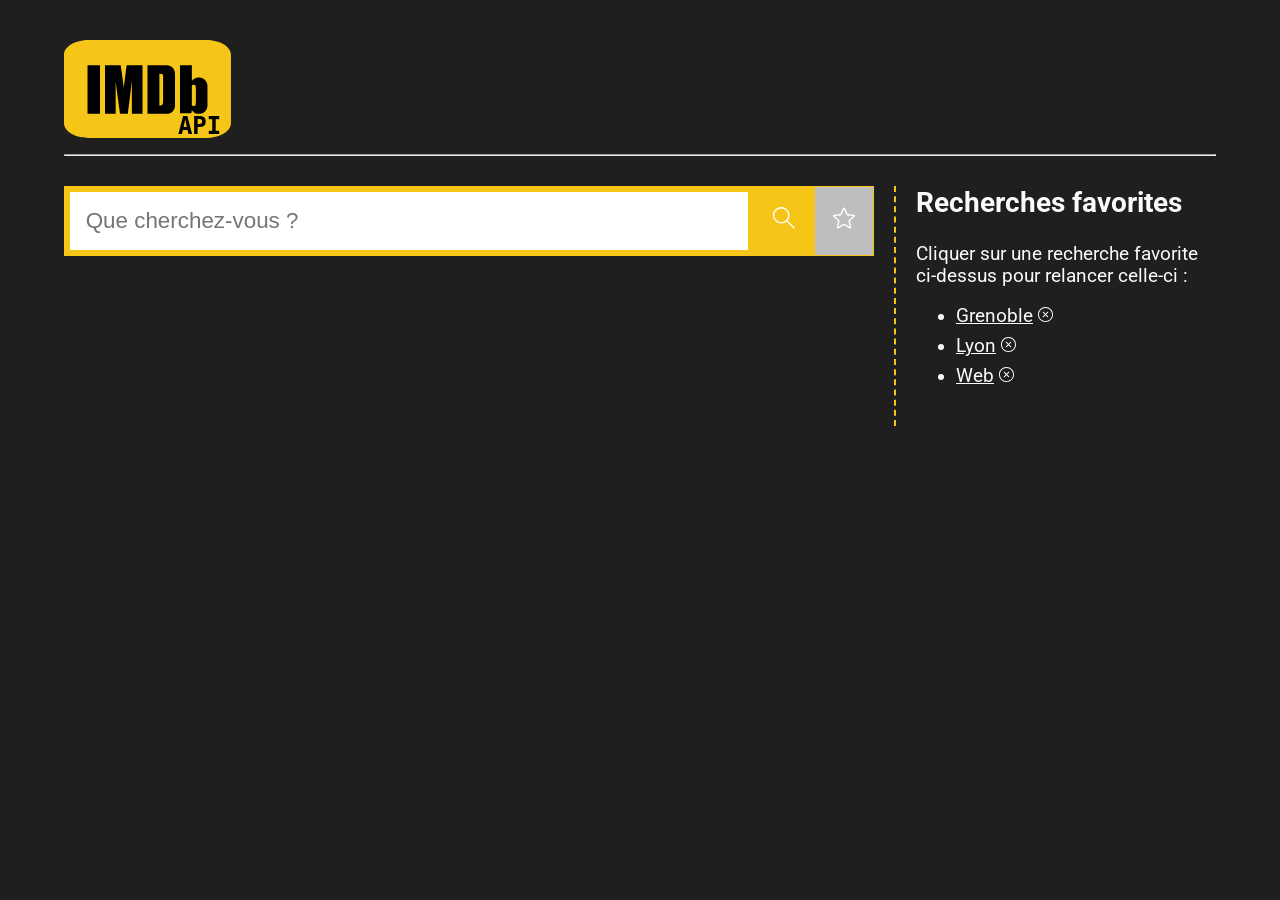
==== index.html @ 4bd90497 "° Les resultats sont mtn affiché avec les poster des films ° Chaque poster est un lien vers la page " ====
<!DOCTYPE html>
<html lang="fr" dir="ltr">
  <head>
    <title>Recherche d'offres d'emploi</title>
    <meta charset="utf-8" />
    <link rel="shortcut icon" type="image/x-icon" href="favicon-js.ico" />
    <link rel="stylesheet" href="styles/styles.css" />
  </head>

  <body>
    <header>
      
      <img src="assets/img/logo.svg" alt="logo.svg">


      <!-- <p id="explication">
        Cette page permet de rechercher des offres d'emploi via l'API publique
        de <a href="https://www.indeed.fr/" target="_blank">indeed.fr</a>.<br />
        Saisir le nom d'une ville, d'un poste, ... pour rechercher les postes
        correspondants, et enregistrer vos recherches favorites pour les
        retrouver facilement.
      </p> -->
    </header>
    <hr />

    <main id="conteneur">
      <!-- Section de recherche (avec résultats) -->
      <section id="section-recherche">
        <div id="bloc-recherche">
          <!-- Champ de recherche -->
          <input id="searchBar" type="text" placeholder="Que cherchez-vous ?" />

          <!-- Boutons -->
          <button
            id="btn-lancer-recherche"
            type="button"
            class="btn_clicable"
            title="Lancer la recherche"
          >
            <!-- Icone Loupe (provenant de flaticon.com) -->
            <img src="assets/img/loupe.svg" alt="Loupe pour recherche" width="22" />
          </button>

          <button
            id="btn-favoris"
            type="button"
            title="Ajouter la recherche aux favoris"
          >
            <!-- Icone étoile vide
							(qui indique que la recherche ne fait pas partie des favoris) -->
            <img src="assets/img//etoile-vide.svg" alt="Etoile vide" width="22" />

            <!-- Icone étoile pleine
								(qui indique que la recherche fait partie des favoris) -->
            <!-- <img src="images/etoile-pleine.svg" alt="Etoile pleine" width="22" > -->

            <!-- (Les 2 icones d'étoile provenant de flaticon.com) -->
          </button>
        </div>

        <!-- Résultats de recherche -->
        <div id="bloc-gif-attente">
          <img
            src="assets/img/attente-ajax.gif"
            alt="GIF Attente de résultats"
            width="50"
          />
        </div>
        <div id="bloc-resultats">
          <p id="info-vide" class="hide">(Aucun résultat trouvé)</p>
        </div>
      </section>

      <!-- Section de séparation (avec la bordure verte) -->
      <section id="section-separation"></section>

      <!-- Section des recherches favorites -->
      <section id="section-favoris">
        <h2>Recherches favorites</h2>
        <p>
          Cliquer sur une recherche favorite ci-dessus pour relancer celle-ci :
        </p>
        <ul id="liste-favoris">
          <li>
            <span title="Cliquer pour relancer la recherche">Grenoble</span>
            <img
              src="assets/img/croix.svg"
              alt="Icone pour supprimer le favori"
              width="15"
              title="Cliquer pour supprimer le favori"
            />
          </li>
          <li>
            <span title="Cliquer pour relancer la recherche">Lyon</span>
            <img
              src="assets/img/croix.svg"
              alt="Icone pour supprimer le favori"
              width="15"
              title="Cliquer pour supprimer le favori"
            />
          </li>
          <li>
            <span title="Cliquer pour relancer la recherhe.">Web</span>
            <img
              src="assets/img/croix.svg"
              alt="Icone pour supprimer le favori"
              width="15"
              title="Cliquer pour supprimer le favori"
            />
          </li>
        </ul>
        <p id="info-vide" class="hide">(Aucune recherche favorite)</p>
      </section>
    </main>

    <script src="./code/API/api.js"></script>
    <script src="./code/main.js"></script>
  </body>
</html>
---- styles/styles.css ----
/* Importation de la police Roboto */
@import url(https://fonts.googleapis.com/css?family=Roboto);

/* Définition des principales couleurs */
:root {
  --text-color: #fafafa; /* (Texte presque blanc) */
  --background: rgb(31,31,31); /* (Noir un peu gris) */
  --background-button: #bebebe;
  --main-yellow: #F5C518;
  --active-yellow: #ffd950;
  --almost-black: #2d2d2d;
  --noir_transparent:#1d1d1db3;
}

* {
  color: var(--text-color);
}

.hide {
  display: none;
}

body {
  background-color: var(--background);
  font: 14pt Roboto, Arial, sans-serif;
  margin: 0;
  padding: 0;
  width: 90%;
  margin: 40px auto;
}

/* Paragraphes "Aucun résultat..." et "Aucune recherche..." */
p.info-vide {
  font-style: italic;
}

/* Partie En-tête */
h1 {
  text-align: center;
  font-variant: small-caps;
  font-size: 2.5em;

  background: var(--main-yellow);
  background: linear-gradient(to right, var(--main-yellow) 36%, #473a08 100%);
  -webkit-background-clip: text;
  -webkit-text-fill-color: transparent;

}

#explication {
  font-size: 1.2em;
}

/* Conteneur principal */
#conteneur {
  display: flex;
  flex: 1;
  margin: 30px auto;
}

/* Section Recherche (avec résultats) */
#section-recherche {
  margin-top: 0;
  flex: 1 1 auto;
}

#bloc-recherche {
  display: flex;
  margin: 0 auto;
  min-width: 450px;
  flex-direction: row;
}

#bloc-recherche > input[type="text"],
#bloc-recherche > button {
  display: block;
  font-size: 1.2em;
}

#bloc-recherche > input[type="text"] {
  color: var(--almost-black);
  flex: 1;
  padding: 0.7em;
  border: 0.3em solid var(--main-yellow);
}

#bloc-recherche > button {
  padding: 0.8em 0.8em;
  /* Bordure invisible pour que le hover ne bouge pas le bouton */
  border: 1px solid var(--main-yellow);

  /* Par défaut, les boutons sont en gris
	 (S'ils sont "clicables", ils passent en vert) */
  background-color: var(--background-button);
}

/* Apparences des boutons clicables */
#bloc-recherche > button.btn_clicable {
  background-color: var(--main-yellow);
}

#bloc-recherche > button:focus {
  /* Pour éviter un affichage disgracieux
		quand le bouton reste en focus */
  outline: 0 !important;
}

#bloc-recherche > button.btn_clicable:hover {
  cursor: pointer;
  border: 1px solid white;
}

#bloc-recherche > button.btn_clicable:active {
  background-color: var(--active-yellow);
}

/* GIF de chargement (caché par défaut) */
#bloc-gif-attente {
  display: none;
  margin: 40px;
  text-align: center;
}

#bloc-resultats p.res::before {
  /* Affichage d'une flèche devant chaque résultat
		(Cf. https://unicode-table.com/fr/21E8/ ) */
  content: "\21E8\00A0";
}

#bloc-resultats {
  display: flex;
  flex-wrap: wrap;
  justify-content: space-between;
  
  padding: 25px;
  gap: 5px;
}

#bloc-resultats img {
  width: 30dvb;
  height: 50vb;

  margin-bottom: 5px;
  margin-top: 5px;
  border-radius: 8px;

  box-shadow: 0px 0px 8px black;

  transition: all 0.3s; 
}

#bloc-resultats img:hover {
  cursor: pointer;

  transform: scale(1.03);
}

/* Section de la barre de séparation */
#section-separation {
  border-left: 2px dashed var(--main-yellow);
  margin: 0 20px;
}

/* Section des recherches favorites */
#section-favoris {
  flex: 0 0 300px;
  margin-top: 0;
  margin-bottom: 20px;
}

#section-favoris h2 {
  margin-top: 0;
}

#section-favoris p {
  margin-bottom: 8px;
}

#liste-favoris li {
  margin-bottom: 8px;
  cursor: pointer;
}

#liste-favoris li span {
  text-decoration: underline;
}

#liste-favoris li span:hover {
  color: var(--main-yellow);
}

/* Media-query pour gérer l'affichage sur petit écran */
@media (max-width: 900px) {
  #conteneur {
    flex-direction: column-reverse;
  }

  #section-separation {
    border-top: 2px dashed var(--main-yellow);
    margin: 0 -10px 40px -10px;
  }

  #section-favoris {
    flex: 0;
  }
}
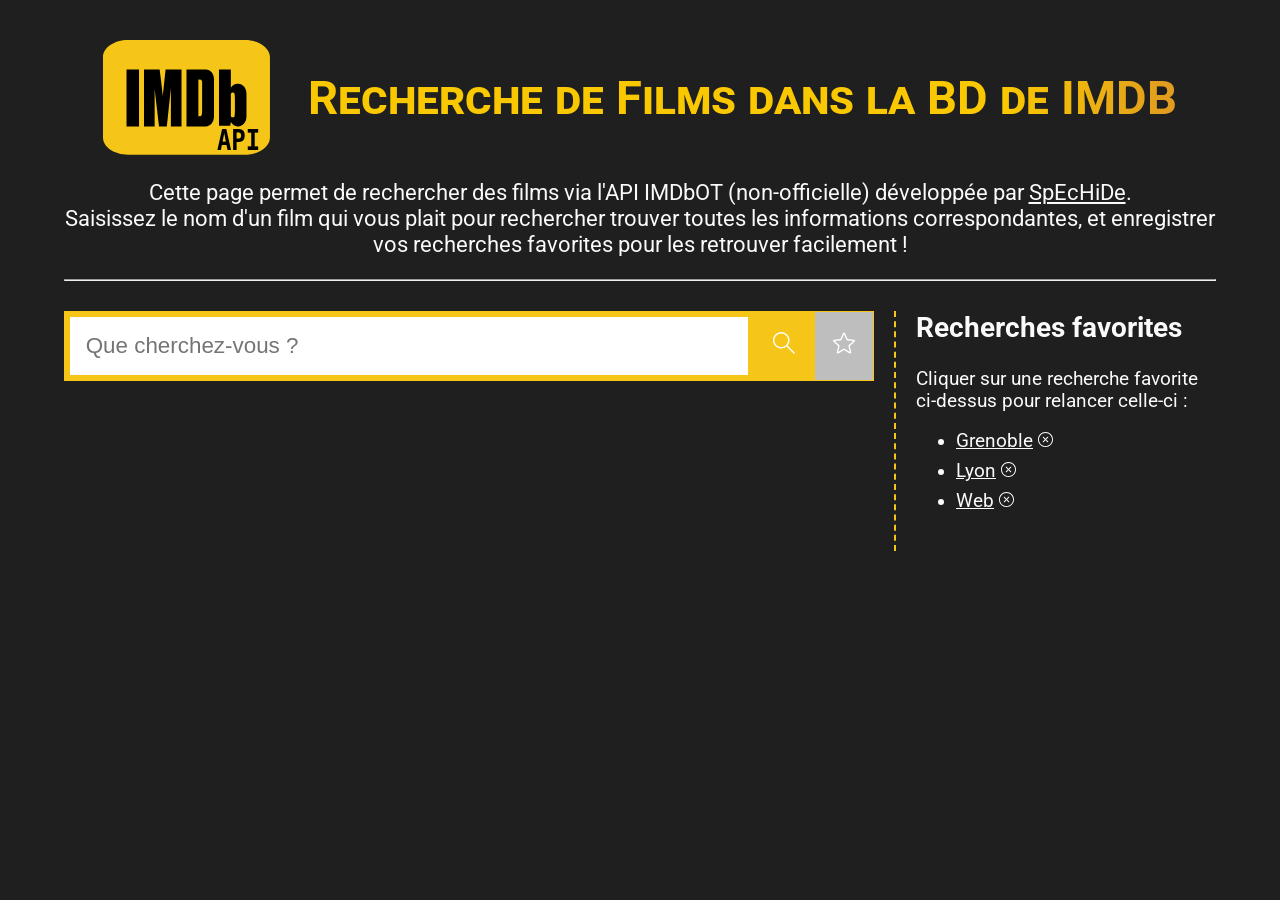
==== commit 4c160eac: "° Changement du logo de chargement ° On peut mtn rechercher en appuyant sur la touche entrer ° Ajout" ====
--- a/index.html
+++ b/index.html
@@ -9,17 +9,19 @@
 
   <body>
     <header>
+
+      <div class="header-container">
+        <img src="assets/img/logo.svg" alt="logo.svg">
+        <h1 class="animated-text">Recherche de Films dans la BD de IMDB</h1>
+      </div>
       
-      <img src="assets/img/logo.svg" alt="logo.svg">
-
-
-      <!-- <p id="explication">
-        Cette page permet de rechercher des offres d'emploi via l'API publique
-        de <a href="https://www.indeed.fr/" target="_blank">indeed.fr</a>.<br />
-        Saisir le nom d'une ville, d'un poste, ... pour rechercher les postes
-        correspondants, et enregistrer vos recherches favorites pour les
-        retrouver facilement.
-      </p> -->
+      <p id="explication">
+        Cette page permet de rechercher des films via l'API IMDbOT (non-officielle)
+        développée par <a id="lien-git" href="https://github.com/SpEcHiDe/IMDbOT?tab=readme-ov-file" target="_blank">SpEcHiDe</a>.<br />
+        Saisissez le nom d'un film qui vous plait pour rechercher trouver toutes
+        les informations correspondantes, et enregistrer vos recherches favorites pour les
+        retrouver facilement !
+      </p>
     </header>
     <hr />
 
@@ -61,7 +63,7 @@
         <!-- Résultats de recherche -->
         <div id="bloc-gif-attente">
           <img
-            src="assets/img/attente-ajax.gif"
+            src="assets/img/Eclipse-0.5s-200px.gif"
             alt="GIF Attente de résultats"
             width="50"
           />
--- a/styles/styles.css
+++ b/styles/styles.css
@@ -34,21 +34,48 @@
   font-style: italic;
 }
 
+@keyframes textShine {
+  0% {
+      background-position: 0% 50%;
+      transform: scale(1);
+  }
+  100% {
+      background-position: 100% 50%;
+      transform: scale(1.01);
+  }
+}
 /* Partie En-tête */
 h1 {
   text-align: center;
   font-variant: small-caps;
   font-size: 2.5em;
-
+}
+
+.animated-text {
   background: var(--main-yellow);
-  background: linear-gradient(to right, var(--main-yellow) 36%, #473a08 100%);
+  background: linear-gradient(
+    to right,
+    #fac800 20%,
+    #c46d41 30%,
+    #c06334 70%,
+    #cd9001 80%
+  );
   -webkit-background-clip: text;
   -webkit-text-fill-color: transparent;
 
+  background-size: 400% auto;
+  animation: textShine 4.5s ease-in-out infinite alternate;
 }
 
 #explication {
   font-size: 1.2em;
+  text-align: center;
+}
+
+.header-container {
+  display: flex;
+  flex-direction: row;
+  justify-content: space-evenly;
 }
 
 /* Conteneur principal */
@@ -136,7 +163,7 @@
   gap: 5px;
 }
 
-#bloc-resultats img {
+#bloc-resultats .res {
   width: 30dvb;
   height: 50vb;
 
@@ -149,10 +176,33 @@
   transition: all 0.3s; 
 }
 
-#bloc-resultats img:hover {
+.icon_lien {
+  display: none;
+  z-index: 9999;
+  position: absolute;
+  top: 50%;
+  left: 50%;
+  transform: translate(-50%, -50%);
+}
+
+.links {
+  transition: all 0.3s;
+}
+
+#bloc-resultats .links:hover {
   cursor: pointer;
 
+  filter: brightness(70%);
   transform: scale(1.03);
+}
+
+figure {
+  margin: 0;
+  position: relative;
+}
+
+#bloc-resultats figure:hover > .icon_lien {
+  display: block;
 }
 
 /* Section de la barre de séparation */
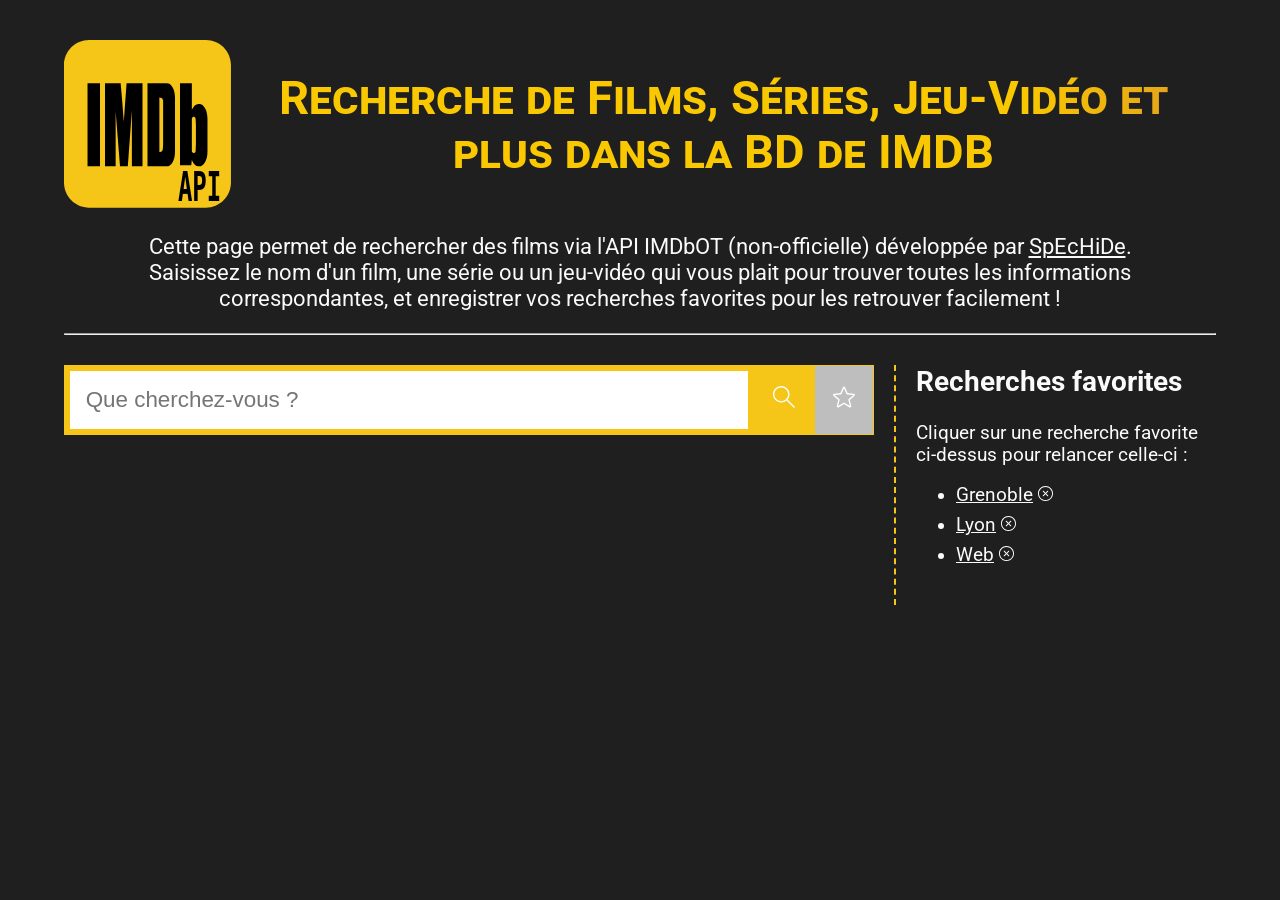
==== commit 1bcbcefc: "° Correction d'erreurs dans la description du site" ====
--- a/index.html
+++ b/index.html
@@ -12,13 +12,13 @@
 
       <div class="header-container">
         <img src="assets/img/logo.svg" alt="logo.svg">
-        <h1 class="animated-text">Recherche de Films dans la BD de IMDB</h1>
+        <h1 class="animated-text">Recherche de Films, Séries, Jeu-Vidéo et plus dans la BD de IMDB</h1>
       </div>
       
       <p id="explication">
         Cette page permet de rechercher des films via l'API IMDbOT (non-officielle)
         développée par <a id="lien-git" href="https://github.com/SpEcHiDe/IMDbOT?tab=readme-ov-file" target="_blank">SpEcHiDe</a>.<br />
-        Saisissez le nom d'un film qui vous plait pour rechercher trouver toutes
+        Saisissez le nom d'un film, une série ou un jeu-vidéo qui vous plait pour trouver toutes
         les informations correspondantes, et enregistrer vos recherches favorites pour les
         retrouver facilement !
       </p>
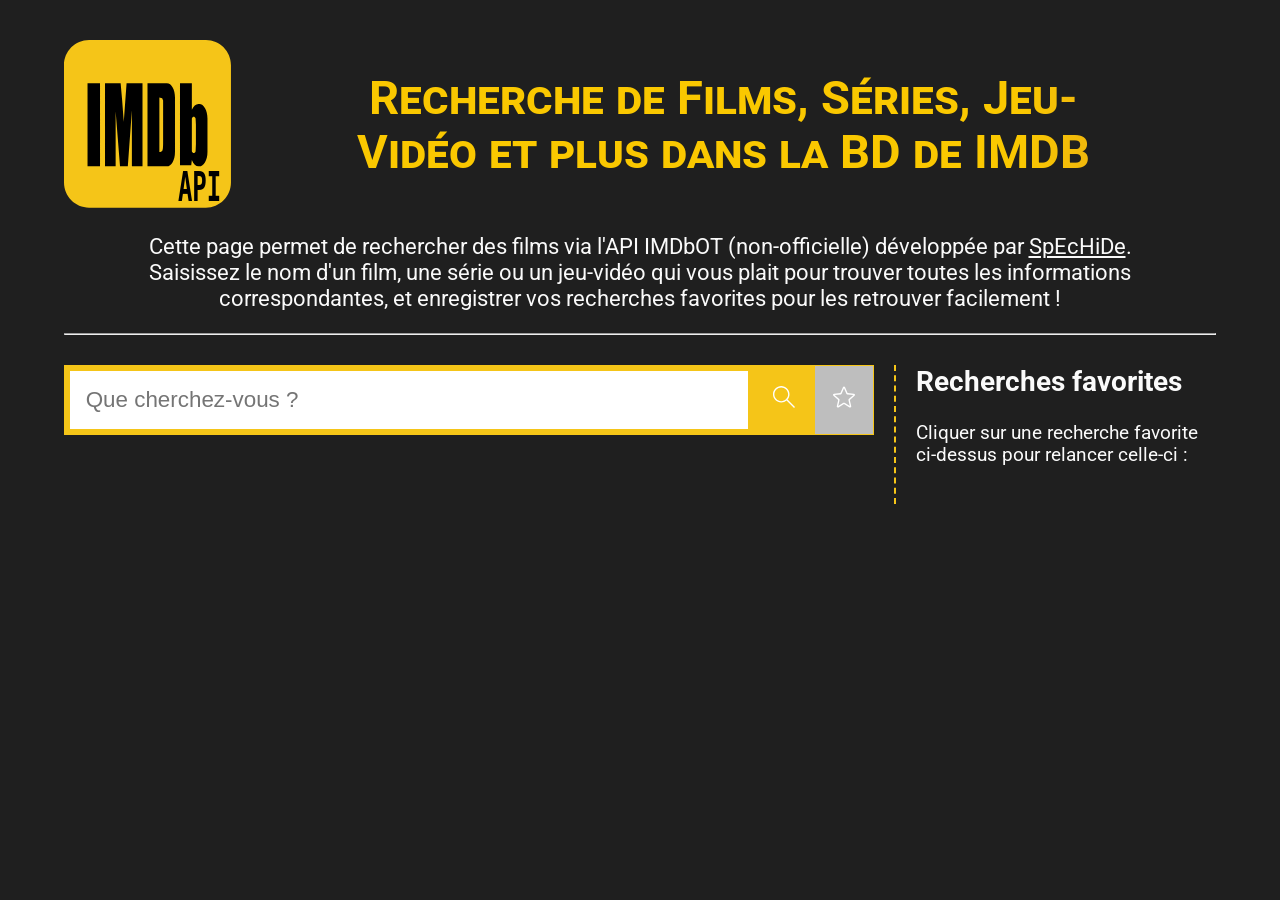
==== commit 20bd9b49: "Ajout de fonctionalité des favoris dans le localStorage." ====
--- a/index.html
+++ b/index.html
@@ -83,33 +83,6 @@
           Cliquer sur une recherche favorite ci-dessus pour relancer celle-ci :
         </p>
         <ul id="liste-favoris">
-          <li>
-            <span title="Cliquer pour relancer la recherche">Grenoble</span>
-            <img
-              src="assets/img/croix.svg"
-              alt="Icone pour supprimer le favori"
-              width="15"
-              title="Cliquer pour supprimer le favori"
-            />
-          </li>
-          <li>
-            <span title="Cliquer pour relancer la recherche">Lyon</span>
-            <img
-              src="assets/img/croix.svg"
-              alt="Icone pour supprimer le favori"
-              width="15"
-              title="Cliquer pour supprimer le favori"
-            />
-          </li>
-          <li>
-            <span title="Cliquer pour relancer la recherhe.">Web</span>
-            <img
-              src="assets/img/croix.svg"
-              alt="Icone pour supprimer le favori"
-              width="15"
-              title="Cliquer pour supprimer le favori"
-            />
-          </li>
         </ul>
         <p id="info-vide" class="hide">(Aucune recherche favorite)</p>
       </section>
@@ -117,5 +90,6 @@
 
     <script src="./code/API/api.js"></script>
     <script src="./code/main.js"></script>
+    <script src="./code/API/utils.js"></script>
   </body>
 </html>
--- a/styles/styles.css
+++ b/styles/styles.css
@@ -49,6 +49,7 @@
   text-align: center;
   font-variant: small-caps;
   font-size: 2.5em;
+  padding: 0 10vb 0 10vb; /*padding gauche et droit*/
 }
 
 .animated-text {
@@ -163,7 +164,7 @@
   gap: 5px;
 }
 
-#bloc-resultats .res {
+#bloc-resultats .poster {
   width: 30dvb;
   height: 50vb;
 
@@ -253,4 +254,9 @@
   #section-favoris {
     flex: 0;
   }
-}
+
+  #liste-favoris #fav_list #btn_fav{
+    background-color: transparent;
+    border: var(--noir_transparent);
+  }
+}
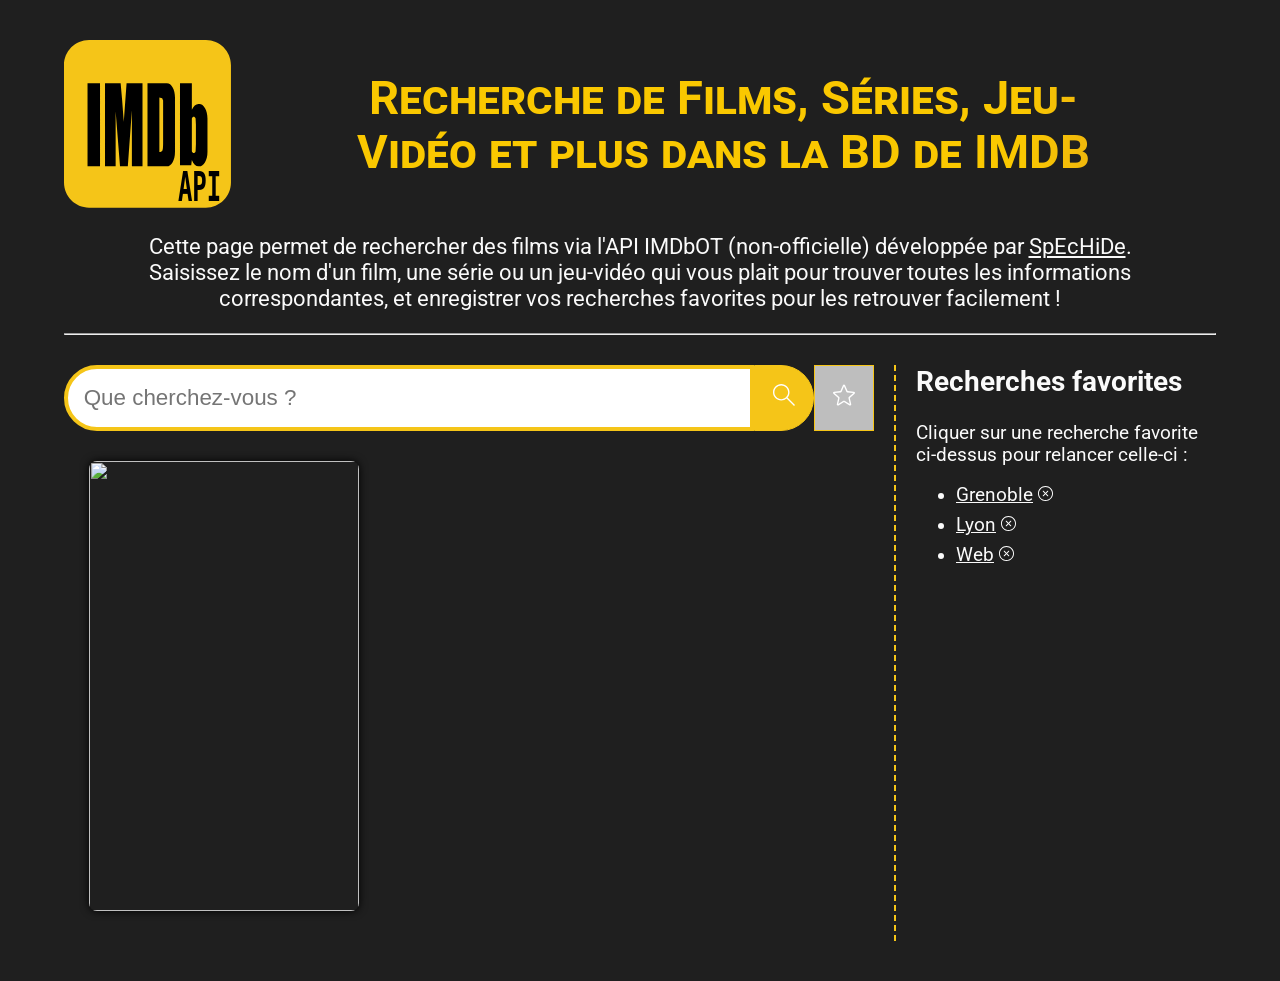
==== commit 51470c6b: "° CSS : border-radius sur la searchBar ° Ajout d'un badge sur chaque poster avec le titre du film et" ====
--- a/index.html
+++ b/index.html
@@ -69,6 +69,31 @@
           />
         </div>
         <div id="bloc-resultats">
+          <a class="links res" href="https://imdb.com/title/tt0409591" target="_blank">
+            <figure>
+              <img class="icon_lien" src="./assets/img/link-external-regular-24.png">
+              <img class="poster" src="https://m.media-amazon.com/images/M/MV5BZmQ5NGFiNWEtMmMyMC00MDdiLTg4YjktOGY5Yzc2MDUxMTE1XkEyXkFqcGdeQXVyNTA4NzY1MzY@._V1_.jpg">
+              <span class="badge">
+                Naruto
+                <button
+                  id="btn-favoris"
+                  type="button"
+                  title="Ajouter la recherche aux favoris"
+                  class="btn_clicable"
+                >
+                  <!-- Icone étoile vide
+                    (qui indique que la recherche ne fait pas partie des favoris) -->
+                  <img src="assets/img/etoile-vide.svg" alt="Etoile vide" width="22" />
+
+                  <!-- Icone étoile pleine
+                      (qui indique que la recherche fait partie des favoris) -->
+                  <!-- <img src="images/etoile-pleine.svg" alt="Etoile pleine" width="22" > -->
+
+                  <!-- (Les 2 icones d'étoile provenant de flaticon.com) -->
+                </button>
+              </span>
+            </figure>
+          </a>
           <p id="info-vide" class="hide">(Aucun résultat trouvé)</p>
         </div>
       </section>
@@ -83,6 +108,33 @@
           Cliquer sur une recherche favorite ci-dessus pour relancer celle-ci :
         </p>
         <ul id="liste-favoris">
+          <li>
+            <span title="Cliquer pour relancer la recherche">Grenoble</span>
+            <img
+              src="assets/img/croix.svg"
+              alt="Icone pour supprimer le favori"
+              width="15"
+              title="Cliquer pour supprimer le favori"
+            />
+          </li>
+          <li>
+            <span title="Cliquer pour relancer la recherche">Lyon</span>
+            <img
+              src="assets/img/croix.svg"
+              alt="Icone pour supprimer le favori"
+              width="15"
+              title="Cliquer pour supprimer le favori"
+            />
+          </li>
+          <li>
+            <span title="Cliquer pour relancer la recherhe.">Web</span>
+            <img
+              src="assets/img/croix.svg"
+              alt="Icone pour supprimer le favori"
+              width="15"
+              title="Cliquer pour supprimer le favori"
+            />
+          </li>
         </ul>
         <p id="info-vide" class="hide">(Aucune recherche favorite)</p>
       </section>
@@ -90,6 +142,5 @@
 
     <script src="./code/API/api.js"></script>
     <script src="./code/main.js"></script>
-    <script src="./code/API/utils.js"></script>
   </body>
 </html>
--- a/styles/styles.css
+++ b/styles/styles.css
@@ -34,16 +34,6 @@
   font-style: italic;
 }
 
-@keyframes textShine {
-  0% {
-      background-position: 0% 50%;
-      transform: scale(1);
-  }
-  100% {
-      background-position: 100% 50%;
-      transform: scale(1.01);
-  }
-}
 /* Partie En-tête */
 h1 {
   text-align: center;
@@ -52,6 +42,16 @@
   padding: 0 10vb 0 10vb; /*padding gauche et droit*/
 }
 
+@keyframes textShine {
+  0% {
+      background-position: 0% 50%;
+      transform: scale(1);
+  }
+  100% {
+      background-position: 100% 50%;
+      transform: scale(1.01);
+  }
+}
 .animated-text {
   background: var(--main-yellow);
   background: linear-gradient(
@@ -105,11 +105,21 @@
   font-size: 1.2em;
 }
 
-#bloc-recherche > input[type="text"] {
+#searchBar {
+  border-top-left-radius: 40px;
+  border-bottom-left-radius: 40px;
+}
+
+#btn-lancer-recherche {
+  border-top-right-radius: 40px;
+  border-bottom-right-radius: 40px;
+}
+
+#searchBar {
   color: var(--almost-black);
   flex: 1;
   padding: 0.7em;
-  border: 0.3em solid var(--main-yellow);
+  border: 0.22em solid var(--main-yellow);
 }
 
 #bloc-recherche > button {
@@ -118,7 +128,7 @@
   border: 1px solid var(--main-yellow);
 
   /* Par défaut, les boutons sont en gris
-	 (S'ils sont "clicables", ils passent en vert) */
+	 (S'ils sont "clicables", ils passent en jaune) */
   background-color: var(--background-button);
 }
 
@@ -139,6 +149,32 @@
 }
 
 #bloc-recherche > button.btn_clicable:active {
+  background-color: var(--active-yellow);
+}
+
+/* Apparences des boutons clicables */
+.badge > button {
+  padding: 0.8em 0.8em;
+  /* Bordure invisible pour que le hover ne bouge pas le bouton */
+  border: 1px solid var(--main-yellow);
+}
+
+.badge > button.btn_clicable {
+  background-color: var(--main-yellow);
+}
+
+.badge > button:focus {
+  /* Pour éviter un affichage disgracieux
+		quand le bouton reste en focus */
+  outline: 0 !important;
+}
+
+.badge > button.btn_clicable:hover {
+  cursor: pointer;
+  border: 1px solid white;
+}
+
+.badge > button.btn_clicable:active {
   background-color: var(--active-yellow);
 }
 
@@ -193,13 +229,36 @@
 #bloc-resultats .links:hover {
   cursor: pointer;
 
-  filter: brightness(70%);
+  /* filter: brightness(70%); */
   transform: scale(1.03);
 }
 
 figure {
   margin: 0;
   position: relative;
+}
+
+.badge {
+  position: absolute;
+  display: none;
+  top: 0;
+  left: 0;
+
+  color: white;
+  background-color: var(--noir_transparent);
+  border-top-right-radius: 8px;
+  border-top-left-radius: 8px;
+
+  padding: 0.7em;
+  width: 100%;
+
+  box-sizing: border-box;
+}
+
+#bloc-resultats figure:hover > .badge {
+  display: flex;
+  justify-content: space-around;
+  align-items: center;
 }
 
 #bloc-resultats figure:hover > .icon_lien {
@@ -254,9 +313,4 @@
   #section-favoris {
     flex: 0;
   }
-
-  #liste-favoris #fav_list #btn_fav{
-    background-color: transparent;
-    border: var(--noir_transparent);
-  }
-}
+}
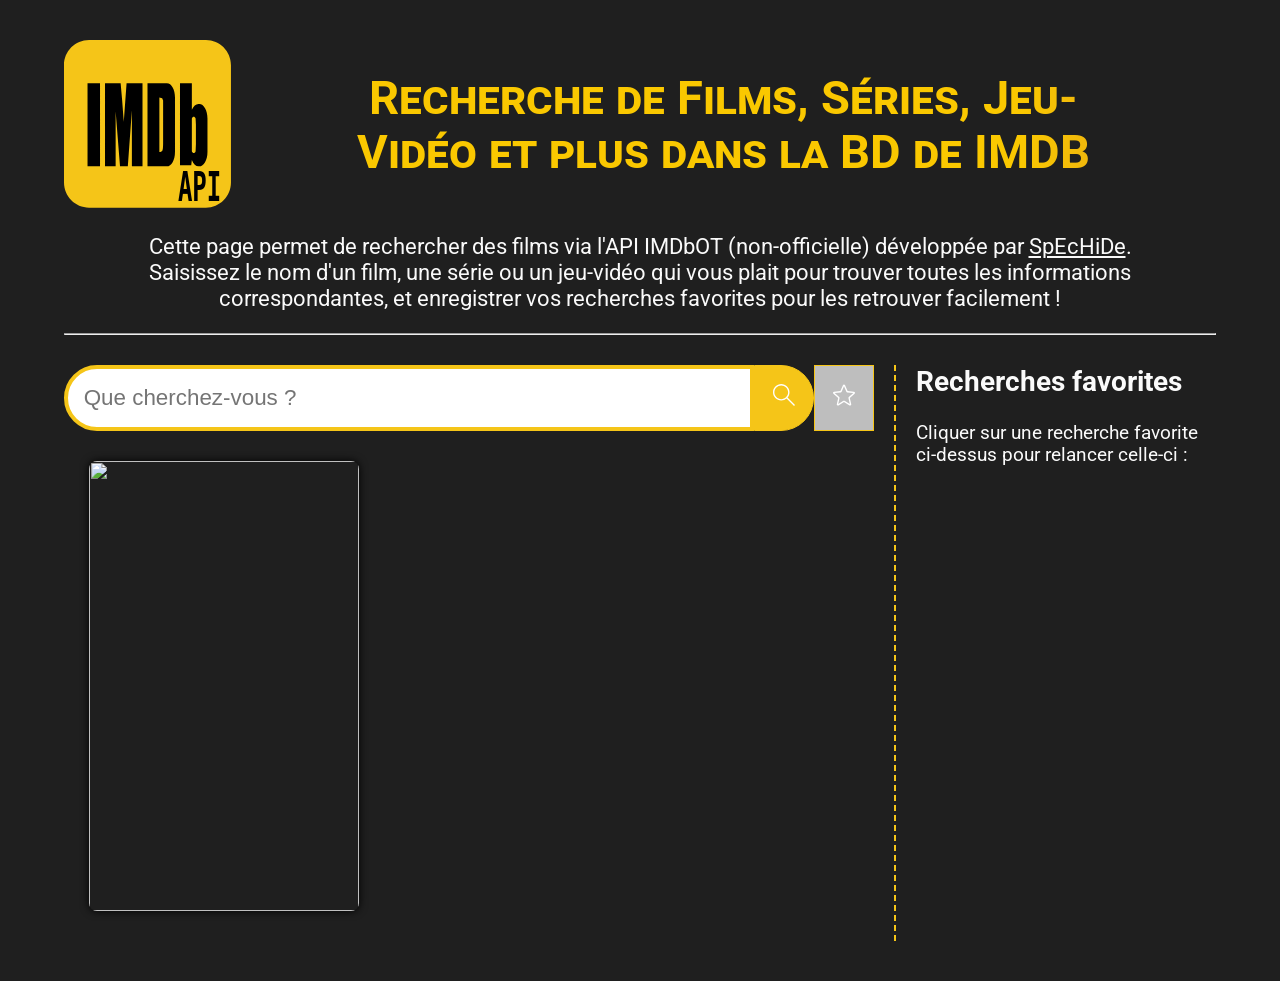
==== commit 9a96c108: "Merge branch 'main' of https://github.com/Carchilaa/r4a10-tp-api-2024-archilac-kazitasa" ====
--- a/index.html
+++ b/index.html
@@ -108,33 +108,6 @@
           Cliquer sur une recherche favorite ci-dessus pour relancer celle-ci :
         </p>
         <ul id="liste-favoris">
-          <li>
-            <span title="Cliquer pour relancer la recherche">Grenoble</span>
-            <img
-              src="assets/img/croix.svg"
-              alt="Icone pour supprimer le favori"
-              width="15"
-              title="Cliquer pour supprimer le favori"
-            />
-          </li>
-          <li>
-            <span title="Cliquer pour relancer la recherche">Lyon</span>
-            <img
-              src="assets/img/croix.svg"
-              alt="Icone pour supprimer le favori"
-              width="15"
-              title="Cliquer pour supprimer le favori"
-            />
-          </li>
-          <li>
-            <span title="Cliquer pour relancer la recherhe.">Web</span>
-            <img
-              src="assets/img/croix.svg"
-              alt="Icone pour supprimer le favori"
-              width="15"
-              title="Cliquer pour supprimer le favori"
-            />
-          </li>
         </ul>
         <p id="info-vide" class="hide">(Aucune recherche favorite)</p>
       </section>
@@ -142,5 +115,6 @@
 
     <script src="./code/API/api.js"></script>
     <script src="./code/main.js"></script>
+    <script src="./code/API/utils.js"></script>
   </body>
 </html>
--- a/styles/styles.css
+++ b/styles/styles.css
@@ -313,4 +313,9 @@
   #section-favoris {
     flex: 0;
   }
-}
+
+  #liste-favoris #fav_list #btn_fav{
+    background-color: transparent;
+    border: var(--noir_transparent);
+  }
+}
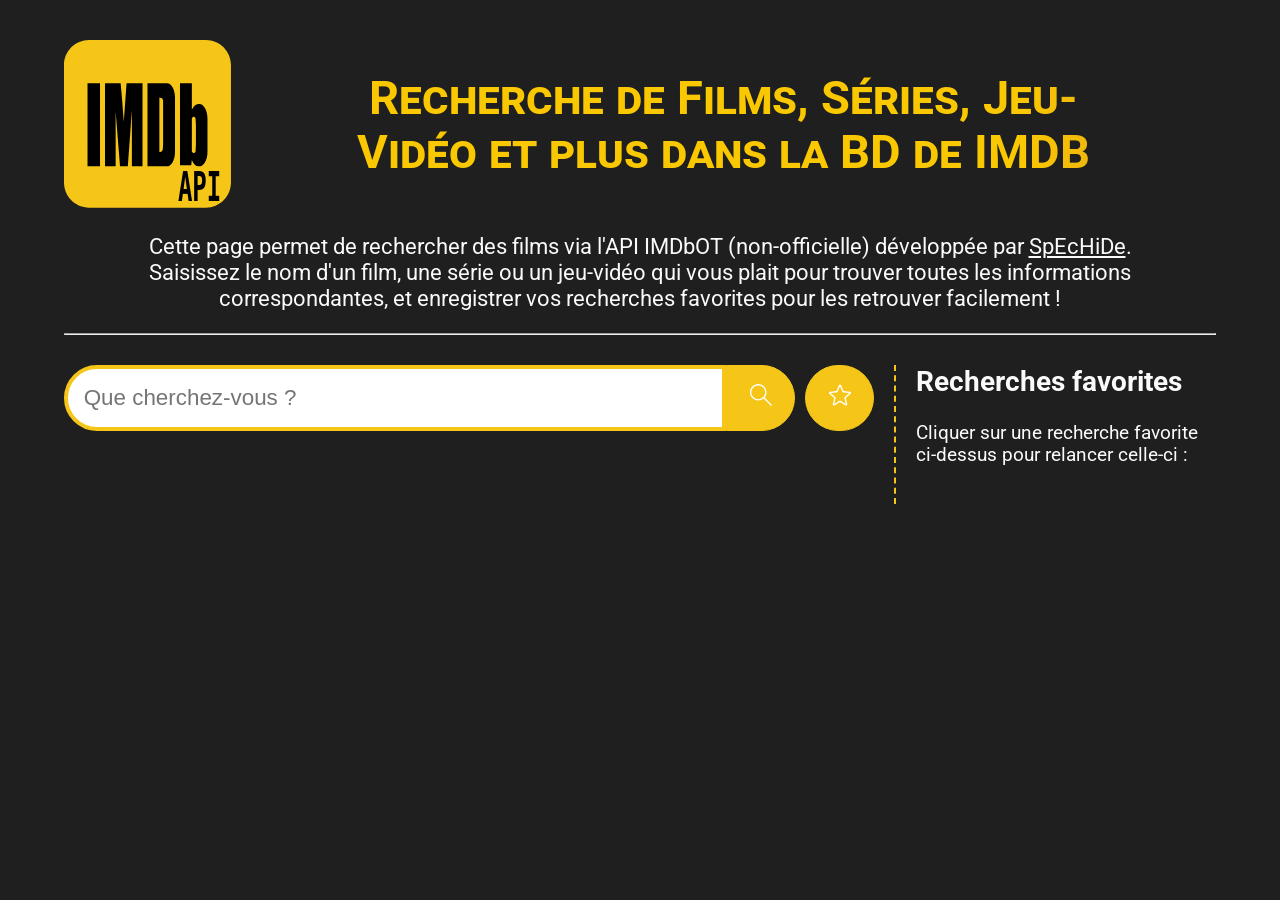
==== commit e76381d3: "° CSS : radius sur le bouton favoris ° Ajout d'id pour les posters ° Ajout bouton favoris sur chaque" ====
--- a/index.html
+++ b/index.html
@@ -47,6 +47,7 @@
             id="btn-favoris"
             type="button"
             title="Ajouter la recherche aux favoris"
+            class="btn_clicable"
           >
             <!-- Icone étoile vide
 							(qui indique que la recherche ne fait pas partie des favoris) -->
@@ -69,31 +70,6 @@
           />
         </div>
         <div id="bloc-resultats">
-          <a class="links res" href="https://imdb.com/title/tt0409591" target="_blank">
-            <figure>
-              <img class="icon_lien" src="./assets/img/link-external-regular-24.png">
-              <img class="poster" src="https://m.media-amazon.com/images/M/MV5BZmQ5NGFiNWEtMmMyMC00MDdiLTg4YjktOGY5Yzc2MDUxMTE1XkEyXkFqcGdeQXVyNTA4NzY1MzY@._V1_.jpg">
-              <span class="badge">
-                Naruto
-                <button
-                  id="btn-favoris"
-                  type="button"
-                  title="Ajouter la recherche aux favoris"
-                  class="btn_clicable"
-                >
-                  <!-- Icone étoile vide
-                    (qui indique que la recherche ne fait pas partie des favoris) -->
-                  <img src="assets/img/etoile-vide.svg" alt="Etoile vide" width="22" />
-
-                  <!-- Icone étoile pleine
-                      (qui indique que la recherche fait partie des favoris) -->
-                  <!-- <img src="images/etoile-pleine.svg" alt="Etoile pleine" width="22" > -->
-
-                  <!-- (Les 2 icones d'étoile provenant de flaticon.com) -->
-                </button>
-              </span>
-            </figure>
-          </a>
           <p id="info-vide" class="hide">(Aucun résultat trouvé)</p>
         </div>
       </section>
--- a/styles/styles.css
+++ b/styles/styles.css
@@ -110,9 +110,15 @@
   border-bottom-left-radius: 40px;
 }
 
+#searchBar:focus {
+  outline: 0 !important;
+}
+
 #btn-lancer-recherche {
   border-top-right-radius: 40px;
   border-bottom-right-radius: 40px;
+
+  margin-right: 10px;
 }
 
 #searchBar {
@@ -123,13 +129,17 @@
 }
 
 #bloc-recherche > button {
-  padding: 0.8em 0.8em;
+  padding: 0em 1em;
   /* Bordure invisible pour que le hover ne bouge pas le bouton */
   border: 1px solid var(--main-yellow);
 
   /* Par défaut, les boutons sont en gris
 	 (S'ils sont "clicables", ils passent en jaune) */
   background-color: var(--background-button);
+}
+
+#btn-favoris {
+  border-radius: 360px;
 }
 
 /* Apparences des boutons clicables */
@@ -183,12 +193,6 @@
   display: none;
   margin: 40px;
   text-align: center;
-}
-
-#bloc-resultats p.res::before {
-  /* Affichage d'une flèche devant chaque résultat
-		(Cf. https://unicode-table.com/fr/21E8/ ) */
-  content: "\21E8\00A0";
 }
 
 #bloc-resultats {
@@ -223,7 +227,7 @@
 }
 
 .links {
-  transition: all 0.3s;
+  transition: all 0.5s;
 }
 
 #bloc-resultats .links:hover {
@@ -288,15 +292,21 @@
 
 #liste-favoris li {
   margin-bottom: 8px;
+}
+
+.button_fav {
+  padding: 10px;
+  border-radius: 8px;
+  border: 1px solid var(--main-yellow);
+
+  font-weight: bold;
+  background-color: var(--main-yellow);
+}
+
+.button_fav:hover {
   cursor: pointer;
-}
-
-#liste-favoris li span {
-  text-decoration: underline;
-}
-
-#liste-favoris li span:hover {
-  color: var(--main-yellow);
+
+  background-color: var(--active-yellow);
 }
 
 /* Media-query pour gérer l'affichage sur petit écran */
@@ -314,8 +324,8 @@
     flex: 0;
   }
 
-  #liste-favoris #fav_list #btn_fav{
+  /* #liste-favoris #fav_list #btn_fav{
     background-color: transparent;
     border: var(--noir_transparent);
-  }
-}
+  } */
+}
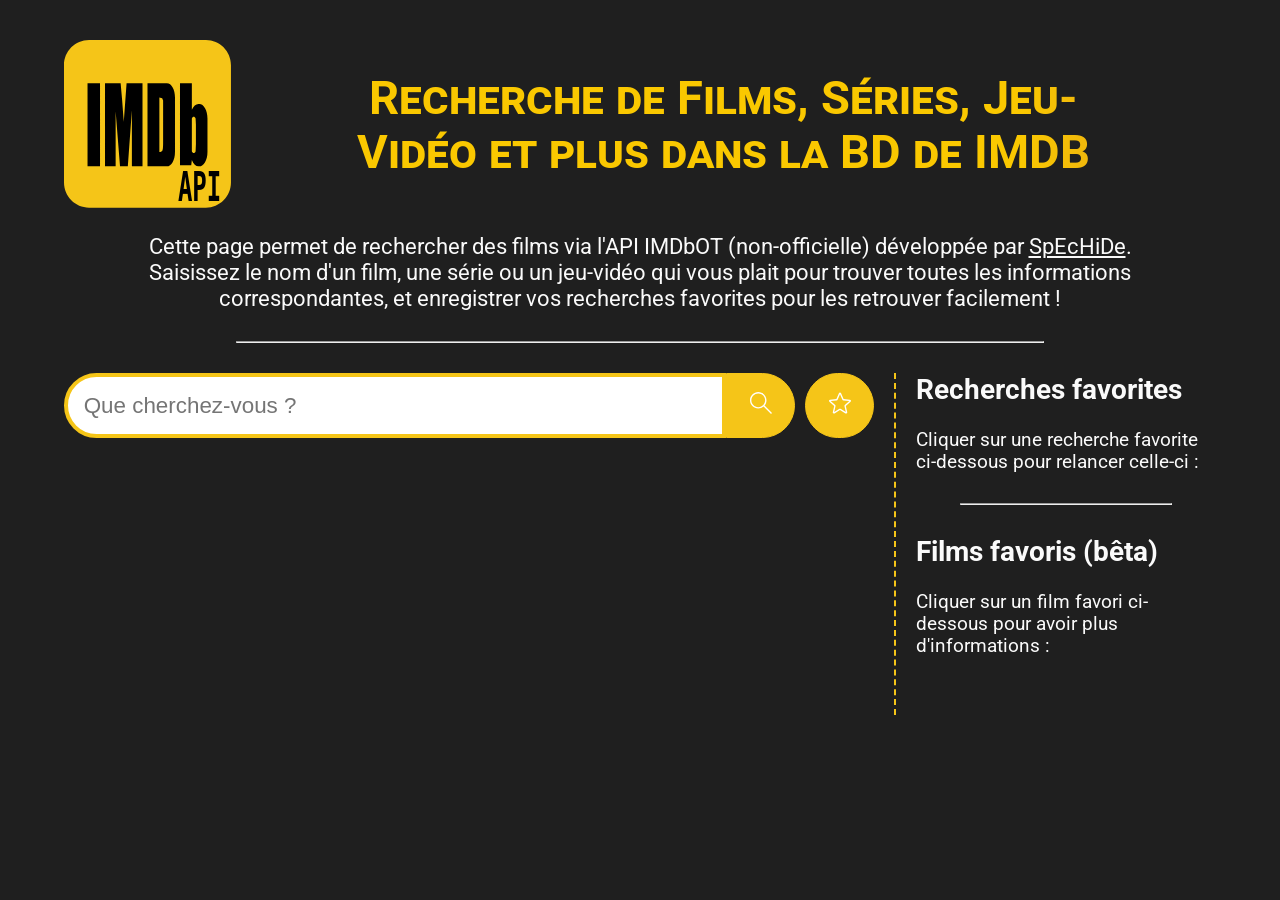
==== commit 44a06309: "° Ajout de la fonction d'ajout de film favoris (encore bcp de bugs)" ====
--- a/index.html
+++ b/index.html
@@ -74,18 +74,30 @@
         </div>
       </section>
 
-      <!-- Section de séparation (avec la bordure verte) -->
+      <!-- Section de séparation (avec la bordure jaune) -->
       <section id="section-separation"></section>
 
       <!-- Section des recherches favorites -->
       <section id="section-favoris">
+        <!-- Recherche favorites -->
         <h2>Recherches favorites</h2>
         <p>
-          Cliquer sur une recherche favorite ci-dessus pour relancer celle-ci :
+          Cliquer sur une recherche favorite ci-dessous pour relancer celle-ci :
         </p>
         <ul id="liste-favoris">
         </ul>
         <p id="info-vide" class="hide">(Aucune recherche favorite)</p>
+
+        <hr />
+
+        <!-- Films Favoris -->
+        <h2>Films favoris (bêta)</h2>
+        <p>
+          Cliquer sur un film favori ci-dessous pour avoir plus d'informations :
+        </p>
+        <ul id="liste-films-favoris">
+        </ul>
+        <p id="info-vide" class="hide">(Aucun film favori)</p>
       </section>
     </main>
 
--- a/styles/styles.css
+++ b/styles/styles.css
@@ -138,7 +138,7 @@
   background-color: var(--background-button);
 }
 
-#btn-favoris {
+#btn-favoris, #btn-poster-favoris {
   border-radius: 360px;
 }
 
@@ -290,8 +290,42 @@
   margin-bottom: 8px;
 }
 
+#liste-favoris, #liste-films-favoris {
+  padding: 0;
+}
+
 #liste-favoris li {
   margin-bottom: 8px;
+  list-style-type: none;
+}
+
+#liste-films-favoris {
+  display: flex;
+  flex-wrap: wrap;
+  justify-content: space-evenly;
+  gap: 10px;
+}
+
+#liste-films-favoris li {
+  list-style-type: none;
+}
+
+#liste-films-favoris .poster {
+  width: 10dvb;
+  height: 20vb;
+
+  margin-bottom: 5px;
+  margin-top: 5px;
+  border-radius: 8px;
+
+  box-shadow: 0px 0px 8px black;
+
+  transition: all 0.3s; 
+}
+
+#liste-films-favoris .poster:hover {
+  /* filter: brightness(70%); */
+  transform: scale(1.03);
 }
 
 .button_fav {
@@ -309,6 +343,13 @@
   background-color: var(--active-yellow);
 }
 
+hr {
+  width: 70%;
+  margin: 30px auto 30px auto;
+
+  color: var(--main-yellow);
+}
+
 /* Media-query pour gérer l'affichage sur petit écran */
 @media (max-width: 900px) {
   #conteneur {
